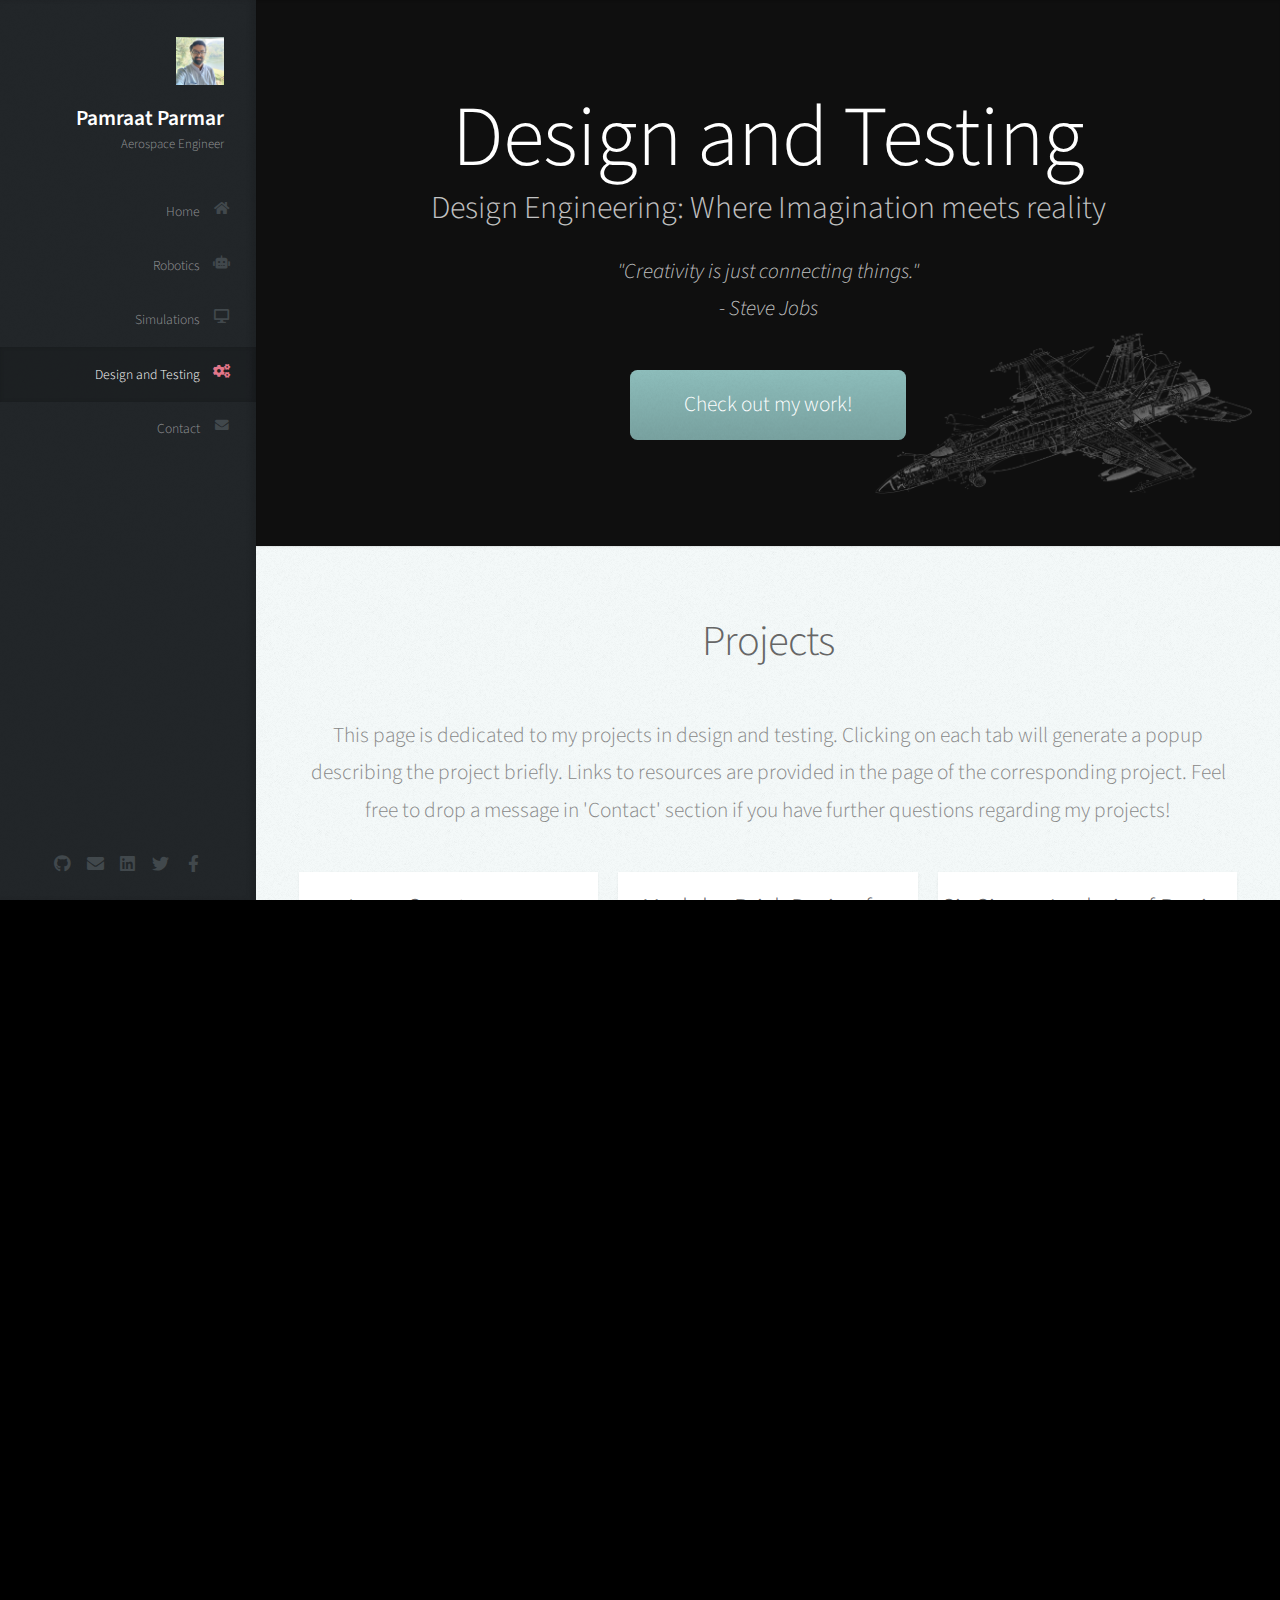
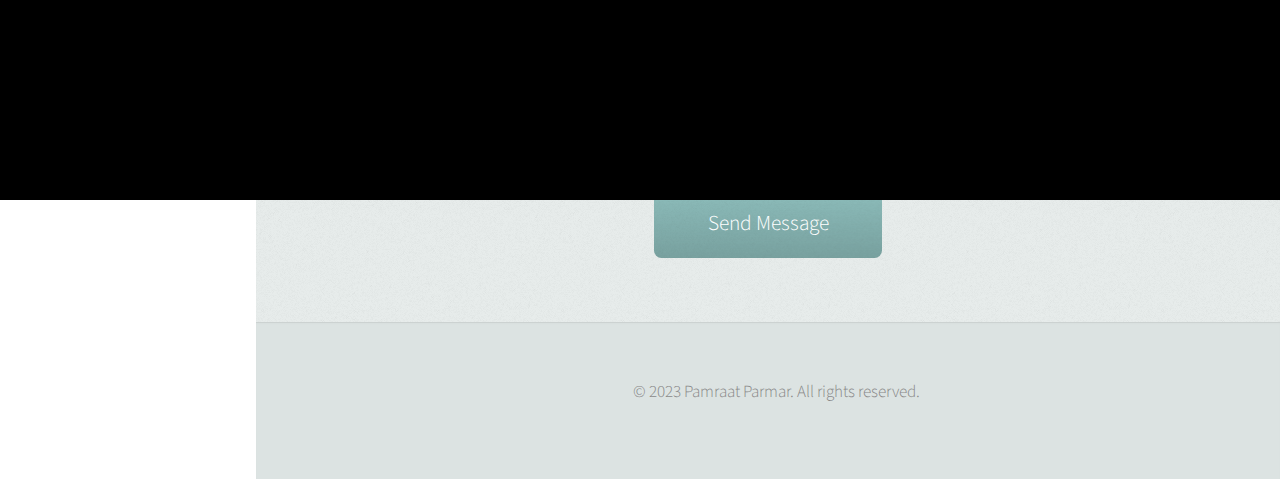
==== design.html @ 3e908c82 "Renaming and content filling in design." ====
<!DOCTYPE HTML>
<html>
	<head>
		<title>Design</title>
		<meta charset="utf-8" />
		<meta name="viewport" content="width=device-width, initial-scale=1, user-scalable=no" />
		<link rel="stylesheet" href="assets/css/main.css" />
		<link rel="stylesheet" href="assets/css/transitions.css" />
	</head>
	<body class="is-preload">
		<!-- Loader -->
			<div class="loader"></div>

			<div class="transition transition-3 is-active"></div>

		<!-- Header -->
			<div id="header">

				<div class="top">

					<!-- Logo -->
						<div id="logo">
							<span class="image avatar48"><img src="images/avatar.jpg" alt="" /></span>
							<h1 id="title">Pamraat Parmar</h1>
							<p>Aerospace Engineer</p>
						</div>

					<!-- Nav -->
						<nav id="nav">
							<ul>
								<li><a href="index.html" id="top-link"><span class="icon solid fa-home">Home</span></a></li>
								<li><a href="robotics.html" id="rob-link"><span class="icon solid fa-robot">Robotics</span></a></li>
								<li><a href="simulations.html" id="sim-link"><span class="icon solid fa-desktop">Simulations</span></a></li>
								<li><a href="#project" id="exp-link"><span class="icon solid fa-cogs">Design and Testing</span></a></li>
								<li><a href="#contact" id="contact-link"><span class="icon solid fa-envelope">Contact</span></a></li>
							</ul>
						</nav>

				</div>

				<div class="bottom">

					<!-- Social Icons -->
						<ul class="icons">
							<li><a href="https://github.com/pamraat" class="icon brands fa-github"><span class="label">Github</span></a></li>
							<li><a href="mailto:pamraat@gmail.com" class="icon solid fa-envelope"><span class="label">Email</span></a></li>
							<li><a href="https://www.linkedin.com/in/pamraat/" class="icon brands fa-linkedin"><span class="label">LinkedIn</span></a></li>
							<li><a href="https://twitter.com/pamraat" class="icon brands fa-twitter"><span class="label">Twitter</span></a></li>
							<li><a href="https://www.facebook.com/pamraat.parmar" class="icon brands fa-facebook-f"><span class="label">Facebook</span></a></li>
						</ul>

				</div>

			</div>

		<!-- Main -->
			<div id="main">

				<!-- Intro -->
				<section id="top" class="one dark cover">
					<div class="container">

						<header>
							<h2 class="alt"> <strong>Design and Testing</strong></h2>
							<h3 class="alt">Design Engineering: Where Imagination meets reality</h3>
							<p><em>"Creativity is just connecting things."<br /> - Steve Jobs</em> 						
							</p>
							<p></p>
						</header>

						<footer>
							<a href="#project" class="button scrolly">Check out my work!</a>
						</footer>

					</div>
				</section>

				<!-- Projects -->
					<section id="project" class="two">
						<div class="container">

							<header>
								<h2>Projects</h2>
							</header>

							<p>
								This page is dedicated to my projects in design and testing.
								Clicking on each tab will generate a popup describing the
								project briefly. Links to resources are provided in the page
								of the corresponding project. Feel free
								to drop a message in 'Contact' section if you have further
								questions regarding my projects!
							</p>

							<div class="row">
								<div class="col-4 col-12-mobile">
									<article class="item">
										<div class="image fit trigger">
											<img src="images/design/laserMain.jpg" alt="" />
											<header>
												<h3>Laser Spectroscopy</h3>
											</header>
										</div>
										<div class="modal">
											<div class="modal-content">
												<span class="close-button">×</span>
												<h3>Laser Spectroscopy</h3>
												<div class="modal-body">
													<p>
														One of the fundamental parameters required for the characterization of any combustion
														system is temperature (the others are the total pressure and partial pressure of the
														gas components) and is paramount for diagnosing combustion efficiency. The present study
														involves the development of a high-speed temperature sensor using tunable diode lasers.
														The goal is to design and develop a Tunable Diode Laser Absorption Spectroscopy (TDLAS)
														temperature sensor to monitor path averaged gas temperature with high temporal
														resolution for combustion application.
													</p>
													<div class="image fit">
														<img src="images/design/twolineschematic.png" alt="" />
													</div>
													<p>
														The method is based on the Beer-Lambert law for absorption spectroscopy. H<sub>2</sub>O vapour
														is selected as the target absorbing species as it is naturally present in the combustion
														exhaust as a major combustion product and has a rich absorption spectrum throughout
														the infrared. Here, a scanned wavelength 2-line thermometry method is employed where
														the ratio of integrated absorbance for two transitions with different temperature
														dependence is a function of the gas temperature. The sensor is first validated in a
														premixed methane/air flame stabilized in a standard McKenna burner for known operating
														conditions. Exhaust gas temperature measurements from a swirl stabilized non-premixed
														methane/air flame for varying global equivalence ratios are then conducted to demonstrate
														the robustness and stability of the sensor.
													</p>
													<div class="image fit">
														<img src="images/design/beerla.jpg" alt="" />
													</div>
													<p>
														A molecule can absorb a particular wavelength of photon and get excited to next quantum level.
														As a result, the intensity of laser exiting the flame isn't the same as when entering, as shown in the figure above.
														Laser Absorptive Spectroscopy (LAS) basically exploits the fact that the characteristics of
														absorption done by a molecule for a given wavelength of light has dependence on the temperature
														of the absorbing molecule. If sweep over a wavelength is created using tunable diode laser,
														a dip in intensity is observed at a particular frequency, which is called absorption peak.
														The location, shape and size of the absorption peak are used to determine temperature using
														Beer-Lambert's law.
													</p>
													<p>
														Two DFB tunable diode lasers of differnet wavelengths were used with ±1 nmtunability. They
														could be tuned by varying current or temperature. In the current study, temperature is kept
														constant and laser is being tuned using current, considering the less response time involved
														current control. The lasers had to be calibrated for laser current and laser temperature.
														Following figure shows callibration chart for 1343 nm laser.
													</p>
													<div class="image fit">
														<img src="images/design/1343lambda.jpg" alt="" />
													</div>
													<p>
														Following shows the photo of experimental setup. The combination of pinhole and beam splitter
														was used to reduce the laser optical power to working range of the detector. Pinhole also
														reduces the beam diameter, so that the entire beam falls within the detector region. For high
														temperature measurements, Mckenna flat flame burner is operated at calibrated conditions.
														The beam of laser passes over Mckenna burner at 15 mm distance.
													</p>
													<div class="image fit">
														<img src="images/design/expMain.jpg" alt="" />
													</div>
													<p>
														The results of experiments are listed below. Coherent Anti-stokes Raman Spectroscopy (CARS)
														is another non-intrusive temperature measurement technique used for point measurement
														of temperature and it is known to be very accurate, however, the setup is extremely
														bulky and the data sampling is relatively slow. For the sake of the validation of TDLAS
														technique, the comparison is made with theoretical predictions and CARS measurement.
													</p>
													<div class="image fit">
														<img src="images/design/laserResults.png" alt="" />
													</div>
												</div>
											</div>
										</div>
									</article>
									<article class="item">
										<div class="image fit trigger">
											<img src="images/design/aeroelasVI.jpg" alt="" />
											<header>
												<h3>Aeroelasticity of an Aircraft Wing</h3>
											</header>
										</div>
										<div class="modal">
											<div class="modal-content">
												<span class="close-button">×</span>
												<h3>Aeroelasticity of an Aircraft Wing</h3>
												<div class="modal-body">
													<p>
														The study is about analyzing the aerodynamic effects of oscillations of a wing. A computer
														code is developed for simulating inviscid unsteady flow over thin wing.
														The numerical solutions are compared with already available Theodersen theory for sinusoidally
														oscillating wing. Experimental setup is designed and built, though no final experimental data
														is extracted. A Labview code was developed for controlling the stepper motor used to impart
														oscillations to the wing.
													</p>
													<p>
														<strong>Github Link: </strong> <a href="https://github.com/pamraat/port-aeroelasticity">https://github.com/pamraat/port-aeroelasticity </a>
														<br>
														<a href="https://github.com/pamraat/port-VLM">https://github.com/pamraat/port-VLM </a>
														<br>
														<strong>Notes:</strong> To operate this code, you'll need a valid LabVIEW license, MATLAB license and a compatible NI instrument.
													</p>
													<div class="image fit">
														<img src="images/design/aeroelasVI.jpg" alt="" />
													</div>
													<p>
														The oscillations are characterized by sinusoidally varying frequecies
														of a sinusoidal motion. A stepper motor detects only the falling peak 
														of digital signal to change its state. Our motive was to achieve oscillations
														of sinusoidal character. Hence the pulses were given such that time gap
														between two pulses varied sinusoidally. To achieve this, we change the direction
														after half time period. This can be done by sending an extra signal to direction 
														pin which is high initially and then drops to low at half time. The digital
														signal generation of the aforementioned signal is shown in the figure above.
														Due to security reasons, the video of experiment are not shared here.
													</p>
												</div>
											</div>
										</div>
									</article>
								</div>
								<div class="col-4 col-12-mobile">
									<article class="item">
										<div class="image fit trigger">
											<img src="images/design/constuction.png" alt="" />
											<header>
												<h3>Modular Brick Design for Artistic Buildings</h3>
											</header>
										</div>
										<div class="modal">
											<div class="modal-content">
												<span class="close-button">×</span>
												<h3>Modular Brick Design for Artistic Buildings</h3>
												<div class="modal-body">
													<p>
														This is aproject of desigining structural element which is modular, i.e., only single part is
														required to build a structure of any shape and size. The project was done under the perview
														of Cornell University Sustainable Design (CUSD) team.
													</p>
													<div class="image fit">
														<img src="images/design/constuction.png" alt="" />
													</div>
													<p>
														The Sustainable Mobility Shelter Team operates with the mission of reimagining the transit network
														of Tompkins County through the use of empathy fieldwork, systems design tools, and user-centric design.
														Previously the interdisciplinary team of designers, engineers, coders, planners, and systems students
														have developed, iterated, and pitched a tech-focused bus shelter to provide a safe, welcoming, and
														informative experience specifically for TCAT riders. The shelter design concept itself has progressed
														far enough to exist as a functional prototype in the team's Carpenter Hall lab space, with one suitable
														first deployment site being the A-lot parking on the Cornell campus. Currently our main stakeholder is
														Light Green Machines LLC (LGM), a local startup that is developing a small hybrid bus with a composite
														chassis. While the goal of the shelter design team is to design an innovative bus shelter that would
														match the LGM bus system, the masterplan team focused this semester on exploring two use cases
														(the airport/shuttle and the Gadabout/on-demand) that could be future applications of the entire LGM
														system (including the hybrid bus and the bus shelter). The design of structure is shown in the
														figure above.
													</p>
													<div class="image fit">
														<img src="images/design/connectionSW.png" alt="" />
													</div>
													<p>
														The figure above shows a single module formed using three elements. The elements are shown in the following
														figure. These elements are having ball-socket joints with each other, and are extendable, making it possible
														to make triangle with wide variety of combinations of angles.
													</p>
													<div class="image fit">
														<img src="images/design/linkSW.png" alt="" />
													</div>
													<p>
														The above shown design was complex and may require certain skills to assemble. To make it more assemble-friendly
														it was redesigned to the following shape. This design was 3D printed and used to create the bus shelter prototype.
													</p>
													<div class="image fit">
														<img src="images/design/connectionNew.png" alt="" />
													</div>
												</div>
											</div>
										</div>
									</article>
								</div>
								<div class="col-4 col-12-mobile">
									<article class="item">
										<div class="image fit trigger">
											<img src="images/design/sixsigma.png" alt="" />
											<header>
												<h3>Six Sigma Analysis of Boeing 737</h3>
											</header>
										</div>
										<div class="modal">
											<div class="modal-content">
												<span class="close-button">×</span>
												<h3>Six Sigma Analysis of Boeing 737</h3>
												<div class="modal-body">
													<p>
														The 737-800 is one of the most dependable aircraft ever created and while it's reliability and safety
														record is remarkable, Delta Airlines' fleet of seventy seven 737-800s is aging. Identifying the
														potential shortcomings of the different subsystems using an FMEA, breaking down the failure points of
														high risk subsystems using fault tree analysis and performing survivability vs cost analysis on the
														fuselage with allow for a thorough report of what Delta should expect moving forward and actions that
														can be taken to maximize value and longevity with the current fleet while also ensuring the aircrafts
														are safe for use.
														<br>
														Delta Airlines is the 2nd largest airline in the world by customers served with a net revenue of 4.8
														billion dollars.  Airlines also run on a tight budget, as a new 737-MAX would cost around a hundred million
														dollars, which would be about 2% of total profit last year.  Hence, maximizing the current fleet is
														critical to Delta, however, it has a diverse fleet of old and new with some of their older 737-800s
														being purchased in 1998 and none more recent than 2010. Aircrafts such as these don't have a specific
														lifespan, but depend more on multiple components within the aircraft that wear over time. As an aircraft
														ages, especially past certain service milestones, the annual maintenance cost increases. Ultimately, a
														737-800 cannot surpass 75k flight cycles without entering a prohibitively expensive maintenance plan.
														At every 2 and 10 year intervals, Federal Regulations stipulate “C” and “D” checks, which respectively
														cost airlines approximately $2m and $6m per plane. 
														<br>
														Our analysis shows Delta's fleet should be retired before the plane's expected age at the 75k flight
														cycle mark. We recommend retirement when it's anticipated market value, which is a function of fuselage
														reliability and engine Limited Life Part status, depreciates below the cost of maintenance. This can
													</p>
													<div class="image fit">
														<img src="images/design/sixsigma.png" alt="" />
													</div>
													<p>
														A detailed FMEA analysis of Boeing 737-800 was done. The summary of this FMEA is shown in the figure below.
													</p>
													<div class="image fit">
														<img src="images/design/fmea.png" alt="" />
													</div>
													<p>
														Detailed fault trees were created to estimate failure rate of fuselage. Non-electronic Part Reliability Data (NPRD-16)
														was used to assign the failure rates, assuming exponential failure model. Using the fault tree analysis the failure
														rate of each major component was deduced and based on that, maintenance schedule was determined. The maintenace cost
														was determined from the schedule and the aforementioned conclusions were derived. 
													</p>
													<div class="image fit">
														<img src="images/design/fuselage.png" alt="" />
													</div>
												</div>
											</div>
										</div>
									</article>
								</div>
							</div>

						</div>
					</section>

				<!-- Contact -->
					<section id="contact" class="four">
						<div class="container">

							<header>
								<h2>Contact</h2>
							</header>

							<p>Got a job you think I am a good fit for? Just send me a quick message and
								I'll be reaching out within 24 hours!
							</p>

							<form method="POST" action="https://formsubmit.co/04bc2fccb3482e73692f580b9e9645ba">
								<div class="row">
									<div class="col-6 col-12-mobile"><input type="text" name="name" placeholder="Name" /></div>
									<div class="col-6 col-12-mobile"><input type="text" name="email" placeholder="Email" /></div>
									<div class="col-12">
										<textarea name="message" placeholder="Message"></textarea>
									</div>
									<div class="col-12">
										<input type="submit" value="Send Message" />
									</div>
								</div>
							</form>
						</div>
					</section>

			</div>

		<!-- Footer -->
			<div id="footer">

				<!-- Copyright -->
					<ul class="copyright">
						<li>&copy; 2023 Pamraat Parmar. All rights reserved.</li>
					</ul>

			</div>

		<!-- Scripts -->
			<script src="assets/js/jquery.min.js"></script>
			<script src="assets/js/jquery.scrolly.min.js"></script>
			<script src="assets/js/jquery.scrollex.min.js"></script>
			<script src="assets/js/browser.min.js"></script>
			<script src="assets/js/breakpoints.min.js"></script>
			<script src="assets/js/util.js"></script>
			<script src="assets/js/main.js"></script>

	</body>
</html>
---- assets/css/main.css ----
@import url("fontawesome-all.min.css");
@import url("https://fonts.googleapis.com/css?family=Source+Sans+Pro:300,300italic,400,600");

/*
	Prologue by HTML5 UP
	html5up.net | @ajlkn
	Free for personal and commercial use under the CCA 3.0 license (html5up.net/license)
*/

html, body, div, span, applet, object,
iframe, h1, h2, h3, h4, h5, h6, p, blockquote,
pre, a, abbr, acronym, address, big, cite,
code, del, dfn, em, img, ins, kbd, q, s, samp,
small, strike, strong, sub, sup, tt, var, b,
u, i, center, dl, dt, dd, ol, ul, li, fieldset,
form, label, legend, table, caption, tbody,
tfoot, thead, tr, th, td, article, aside,
canvas, details, embed, figure, figcaption,
footer, header, hgroup, menu, nav, output, ruby,
section, summary, time, mark, audio, video{
	margin: 0;
	padding: 0;
	border: 0;
	font-size: 100%;
	font: inherit;
	vertical-align: baseline;}

article, aside, details, figcaption, figure,
footer, header, hgroup, menu, nav, section {
	display: block;}

body {
	line-height: 1;
}

ol, ul {
	list-style: none;
}

blockquote, q {
	quotes: none;
}

	blockquote:before, blockquote:after, q:before, q:after {
		content: '';
		content: none;
	}

table {
	border-collapse: collapse;
	border-spacing: 0;
}

body {
	-webkit-text-size-adjust: none;
}

mark {
	background-color: transparent;
	color: inherit;
}

input::-moz-focus-inner {
	border: 0;
	padding: 0;
}

input, select, textarea {
	-moz-appearance: none;
	-webkit-appearance: none;
	-ms-appearance: none;
	appearance: none;
}

/* Loader */
	.loader {
		background: #000 url(../../images/loading-5.gif) no-repeat center center;
		background-size: 30%;
		height: 100vh;
		width: 100%;
		position: fixed;
		z-index: 100000;
	}

/* Basic */

	html {
		box-sizing: border-box;
	}

	*, *:before, *:after {
		box-sizing: inherit;
	}

	body {
		background: #fff;
		font-family: 'Source Sans Pro', sans-serif;
		font-size: 19pt;
		font-weight: 300;
		line-height: 1.75em;
		color: #888;
	}

		body.is-preload *, body.is-preload *:before, body.is-preload *:after {
			-moz-animation: none !important;
			-webkit-animation: none !important;
			-ms-animation: none !important;
			animation: none !important;
			-moz-transition: none !important;
			-webkit-transition: none !important;
			-ms-transition: none !important;
			transition: none !important;
		}

	input, textarea, select {
		font-family: 'Source Sans Pro', sans-serif;
		font-size: 19pt;
		font-weight: 300;
		line-height: 1.75em;
		color: #888;
	}

	h1, h2, h3, h4, h5, h6 {
		font-weight: 300;
		color: #666;
		line-height: 1.5em;
	}

	h1 a, h2 a, h3 a, h4 a, h5 a, h6 a {
		color: inherit;
		text-decoration: none;
	}

		h1 a strong, h2 a strong, h3 a strong, h4 a strong, h5 a strong, h6 a strong {
			color: #333;
		}

	h2 {
		font-size: 2em;
		letter-spacing: -1px;
	}

		h2.alt {
			color: #888;
		}

			h2.alt strong {
				font-size: 2em;
				color: #666;
			}

	h3 {
		font-size: 1.5em;
	}

	header {
		margin: 0 0 2em 0;
	}

		header > p {
			margin: 1em 0 0 0;
		}

	footer {
		margin: 2em 0 0 0;
	}

	strong, b {
		font-weight: 300;
		color: #666;
	}

	em, i {
		font-style: italic;
	}

	a {
		text-decoration: none;
		color: inherit;
		border-bottom: dotted 1px rgba(128, 128, 128, 0.5);
		-moz-transition: color 0.35s ease-in-out, border-bottom-color 0.35s ease-in-out;
		-webkit-transition: color 0.35s ease-in-out, border-bottom-color 0.35s ease-in-out;
		-ms-transition: color 0.35s ease-in-out, border-bottom-color 0.35s ease-in-out;
		transition: color 0.35s ease-in-out, border-bottom-color 0.35s ease-in-out;
		outline: 0;
	}

		a:hover {
			color: #E27689;
			border-bottom-color: rgba(255, 255, 255, 0);
		}

	sub {
		position: relative;
		top: 0.5em;
		font-size: 0.8em;
	}

	sup {
		position: relative;
		top: -0.5em;
		font-size: 0.8em;
	}

	hr {
		border: 0;
		border-top: solid 1px #ddd;
	}

	blockquote {
		border-left: solid 0.5em #ddd;
		padding: 1em 0 1em 2em;
		font-style: italic;
	}

	p, ul, ol, dl, table {
		margin-bottom: 2em;
	}

	br.clear {
		clear: both;
	}

/* Container */

	.container {
		margin: 0 auto;
		max-width: 100%;
		width: 1400px;
	}

		@media screen and (min-width: 961px) and (max-width: 1880px) {

			.container {
				width: 1200px;
			}

		}

		@media screen and (min-width: 961px) and (max-width: 1620px) {

			.container {
				width: 960px;
			}

		}

		@media screen and (min-width: 961px) and (max-width: 1320px) {

			.container {
				width: 100%;
			}

		}

		@media screen and (max-width: 960px) {

			.container {
				width: 100%;
			}

		}

		@media screen and (max-width: 736px) {

			.container {
				width: 100%;
			}

		}

/* Row */

	.row {
		display: flex;
		flex-wrap: wrap;
		box-sizing: border-box;
		align-items: stretch;
	}

		.row > * {
			box-sizing: border-box;
		}

		.row.gtr-uniform > * > :last-child {
			margin-bottom: 0;
		}

		.row.aln-left {
			justify-content: flex-start;
		}

		.row.aln-center {
			justify-content: center;
		}

		.row.aln-right {
			justify-content: flex-end;
		}

		.row.aln-top {
			align-items: flex-start;
		}

		.row.aln-middle {
			align-items: center;
		}

		.row.aln-bottom {
			align-items: flex-end;
		}

		.row > .imp {
			order: -1;
		}

		.row > .col-1 {
			width: 8.33333%;
		}

		.row > .off-1 {
			margin-left: 8.33333%;
		}

		.row > .col-2 {
			width: 16.66667%;
		}

		.row > .off-2 {
			margin-left: 16.66667%;
		}

		.row > .col-3 {
			width: 25%;
		}

		.row > .off-3 {
			margin-left: 25%;
		}

		.row > .col-4 {
			width: 33.33333%;
		}

		.row > .off-4 {
			margin-left: 33.33333%;
		}

		.row > .col-5 {
			width: 41.66667%;
		}

		.row > .off-5 {
			margin-left: 41.66667%;
		}

		.row > .col-6 {
			width: 50%;
		}

		.row > .off-6 {
			margin-left: 50%;
		}

		.row > .col-7 {
			width: 58.33333%;
		}

		.row > .off-7 {
			margin-left: 58.33333%;
		}

		.row > .col-8 {
			width: 66.66667%;
		}

		.row > .off-8 {
			margin-left: 66.66667%;
		}

		.row > .col-9 {
			width: 75%;
		}

		.row > .off-9 {
			margin-left: 75%;
		}

		.row > .col-10 {
			width: 83.33333%;
		}

		.row > .off-10 {
			margin-left: 83.33333%;
		}

		.row > .col-11 {
			width: 91.66667%;
		}

		.row > .off-11 {
			margin-left: 91.66667%;
		}

		.row > .col-12 {
			width: 100%;
		}

		.row > .off-12 {
			margin-left: 100%;
		}

		.row.gtr-0 {
			margin-top: 0px;
			margin-left: 0px;
		}

			.row.gtr-0 > * {
				padding: 0px 0 0 0px;
			}

			.row.gtr-0.gtr-uniform {
				margin-top: 0px;
			}

				.row.gtr-0.gtr-uniform > * {
					padding-top: 0px;
				}

		.row.gtr-25 {
			margin-top: -10px;
			margin-left: -10px;
		}

			.row.gtr-25 > * {
				padding: 10px 0 0 10px;
			}

			.row.gtr-25.gtr-uniform {
				margin-top: -10px;
			}

				.row.gtr-25.gtr-uniform > * {
					padding-top: 10px;
				}

		.row.gtr-50 {
			margin-top: -20px;
			margin-left: -20px;
		}

			.row.gtr-50 > * {
				padding: 20px 0 0 20px;
			}

			.row.gtr-50.gtr-uniform {
				margin-top: -20px;
			}

				.row.gtr-50.gtr-uniform > * {
					padding-top: 20px;
				}

		.row {
			margin-top: -40px;
			margin-left: -40px;
		}

			.row > * {
				padding: 40px 0 0 40px;
			}

			.row.gtr-uniform {
				margin-top: -40px;
			}

				.row.gtr-uniform > * {
					padding-top: 40px;
				}

		.row.gtr-150 {
			margin-top: -60px;
			margin-left: -60px;
		}

			.row.gtr-150 > * {
				padding: 60px 0 0 60px;
			}

			.row.gtr-150.gtr-uniform {
				margin-top: -60px;
			}

				.row.gtr-150.gtr-uniform > * {
					padding-top: 60px;
				}

		.row.gtr-200 {
			margin-top: -80px;
			margin-left: -80px;
		}

			.row.gtr-200 > * {
				padding: 80px 0 0 80px;
			}

			.row.gtr-200.gtr-uniform {
				margin-top: -80px;
			}

				.row.gtr-200.gtr-uniform > * {
					padding-top: 80px;
				}

		@media screen and (min-width: 961px) and (max-width: 1880px) {

			.row {
				display: flex;
				flex-wrap: wrap;
				box-sizing: border-box;
				align-items: stretch;
			}

				.row > * {
					box-sizing: border-box;
				}

				.row.gtr-uniform > * > :last-child {
					margin-bottom: 0;
				}

				.row.aln-left {
					justify-content: flex-start;
				}

				.row.aln-center {
					justify-content: center;
				}

				.row.aln-right {
					justify-content: flex-end;
				}

				.row.aln-top {
					align-items: flex-start;
				}

				.row.aln-middle {
					align-items: center;
				}

				.row.aln-bottom {
					align-items: flex-end;
				}

				.row > .imp-wide {
					order: -1;
				}

				.row > .col-1-wide {
					width: 8.33333%;
				}

				.row > .off-1-wide {
					margin-left: 8.33333%;
				}

				.row > .col-2-wide {
					width: 16.66667%;
				}

				.row > .off-2-wide {
					margin-left: 16.66667%;
				}

				.row > .col-3-wide {
					width: 25%;
				}

				.row > .off-3-wide {
					margin-left: 25%;
				}

				.row > .col-4-wide {
					width: 33.33333%;
				}

				.row > .off-4-wide {
					margin-left: 33.33333%;
				}

				.row > .col-5-wide {
					width: 41.66667%;
				}

				.row > .off-5-wide {
					margin-left: 41.66667%;
				}

				.row > .col-6-wide {
					width: 50%;
				}

				.row > .off-6-wide {
					margin-left: 50%;
				}

				.row > .col-7-wide {
					width: 58.33333%;
				}

				.row > .off-7-wide {
					margin-left: 58.33333%;
				}

				.row > .col-8-wide {
					width: 66.66667%;
				}

				.row > .off-8-wide {
					margin-left: 66.66667%;
				}

				.row > .col-9-wide {
					width: 75%;
				}

				.row > .off-9-wide {
					margin-left: 75%;
				}

				.row > .col-10-wide {
					width: 83.33333%;
				}

				.row > .off-10-wide {
					margin-left: 83.33333%;
				}

				.row > .col-11-wide {
					width: 91.66667%;
				}

				.row > .off-11-wide {
					margin-left: 91.66667%;
				}

				.row > .col-12-wide {
					width: 100%;
				}

				.row > .off-12-wide {
					margin-left: 100%;
				}

				.row.gtr-0 {
					margin-top: 0px;
					margin-left: 0px;
				}

					.row.gtr-0 > * {
						padding: 0px 0 0 0px;
					}

					.row.gtr-0.gtr-uniform {
						margin-top: 0px;
					}

						.row.gtr-0.gtr-uniform > * {
							padding-top: 0px;
						}

				.row.gtr-25 {
					margin-top: -10px;
					margin-left: -10px;
				}

					.row.gtr-25 > * {
						padding: 10px 0 0 10px;
					}

					.row.gtr-25.gtr-uniform {
						margin-top: -10px;
					}

						.row.gtr-25.gtr-uniform > * {
							padding-top: 10px;
						}

				.row.gtr-50 {
					margin-top: -20px;
					margin-left: -20px;
				}

					.row.gtr-50 > * {
						padding: 20px 0 0 20px;
					}

					.row.gtr-50.gtr-uniform {
						margin-top: -20px;
					}

						.row.gtr-50.gtr-uniform > * {
							padding-top: 20px;
						}

				.row {
					margin-top: -40px;
					margin-left: -40px;
				}

					.row > * {
						padding: 40px 0 0 40px;
					}

					.row.gtr-uniform {
						margin-top: -40px;
					}

						.row.gtr-uniform > * {
							padding-top: 40px;
						}

				.row.gtr-150 {
					margin-top: -60px;
					margin-left: -60px;
				}

					.row.gtr-150 > * {
						padding: 60px 0 0 60px;
					}

					.row.gtr-150.gtr-uniform {
						margin-top: -60px;
					}

						.row.gtr-150.gtr-uniform > * {
							padding-top: 60px;
						}

				.row.gtr-200 {
					margin-top: -80px;
					margin-left: -80px;
				}

					.row.gtr-200 > * {
						padding: 80px 0 0 80px;
					}

					.row.gtr-200.gtr-uniform {
						margin-top: -80px;
					}

						.row.gtr-200.gtr-uniform > * {
							padding-top: 80px;
						}

		}

		@media screen and (min-width: 961px) and (max-width: 1620px) {

			.row {
				display: flex;
				flex-wrap: wrap;
				box-sizing: border-box;
				align-items: stretch;
			}

				.row > * {
					box-sizing: border-box;
				}

				.row.gtr-uniform > * > :last-child {
					margin-bottom: 0;
				}

				.row.aln-left {
					justify-content: flex-start;
				}

				.row.aln-center {
					justify-content: center;
				}

				.row.aln-right {
					justify-content: flex-end;
				}

				.row.aln-top {
					align-items: flex-start;
				}

				.row.aln-middle {
					align-items: center;
				}

				.row.aln-bottom {
					align-items: flex-end;
				}

				.row > .imp-normal {
					order: -1;
				}

				.row > .col-1-normal {
					width: 8.33333%;
				}

				.row > .off-1-normal {
					margin-left: 8.33333%;
				}

				.row > .col-2-normal {
					width: 16.66667%;
				}

				.row > .off-2-normal {
					margin-left: 16.66667%;
				}

				.row > .col-3-normal {
					width: 25%;
				}

				.row > .off-3-normal {
					margin-left: 25%;
				}

				.row > .col-4-normal {
					width: 33.33333%;
				}

				.row > .off-4-normal {
					margin-left: 33.33333%;
				}

				.row > .col-5-normal {
					width: 41.66667%;
				}

				.row > .off-5-normal {
					margin-left: 41.66667%;
				}

				.row > .col-6-normal {
					width: 50%;
				}

				.row > .off-6-normal {
					margin-left: 50%;
				}

				.row > .col-7-normal {
					width: 58.33333%;
				}

				.row > .off-7-normal {
					margin-left: 58.33333%;
				}

				.row > .col-8-normal {
					width: 66.66667%;
				}

				.row > .off-8-normal {
					margin-left: 66.66667%;
				}

				.row > .col-9-normal {
					width: 75%;
				}

				.row > .off-9-normal {
					margin-left: 75%;
				}

				.row > .col-10-normal {
					width: 83.33333%;
				}

				.row > .off-10-normal {
					margin-left: 83.33333%;
				}

				.row > .col-11-normal {
					width: 91.66667%;
				}

				.row > .off-11-normal {
					margin-left: 91.66667%;
				}

				.row > .col-12-normal {
					width: 100%;
				}

				.row > .off-12-normal {
					margin-left: 100%;
				}

				.row.gtr-0 {
					margin-top: 0px;
					margin-left: 0px;
				}

					.row.gtr-0 > * {
						padding: 0px 0 0 0px;
					}

					.row.gtr-0.gtr-uniform {
						margin-top: 0px;
					}

						.row.gtr-0.gtr-uniform > * {
							padding-top: 0px;
						}

				.row.gtr-25 {
					margin-top: -10px;
					margin-left: -10px;
				}

					.row.gtr-25 > * {
						padding: 10px 0 0 10px;
					}

					.row.gtr-25.gtr-uniform {
						margin-top: -10px;
					}

						.row.gtr-25.gtr-uniform > * {
							padding-top: 10px;
						}

				.row.gtr-50 {
					margin-top: -20px;
					margin-left: -20px;
				}

					.row.gtr-50 > * {
						padding: 20px 0 0 20px;
					}

					.row.gtr-50.gtr-uniform {
						margin-top: -20px;
					}

						.row.gtr-50.gtr-uniform > * {
							padding-top: 20px;
						}

				.row {
					margin-top: -40px;
					margin-left: -40px;
				}

					.row > * {
						padding: 40px 0 0 40px;
					}

					.row.gtr-uniform {
						margin-top: -40px;
					}

						.row.gtr-uniform > * {
							padding-top: 40px;
						}

				.row.gtr-150 {
					margin-top: -60px;
					margin-left: -60px;
				}

					.row.gtr-150 > * {
						padding: 60px 0 0 60px;
					}

					.row.gtr-150.gtr-uniform {
						margin-top: -60px;
					}

						.row.gtr-150.gtr-uniform > * {
							padding-top: 60px;
						}

				.row.gtr-200 {
					margin-top: -80px;
					margin-left: -80px;
				}

					.row.gtr-200 > * {
						padding: 80px 0 0 80px;
					}

					.row.gtr-200.gtr-uniform {
						margin-top: -80px;
					}

						.row.gtr-200.gtr-uniform > * {
							padding-top: 80px;
						}

		}

		@media screen and (min-width: 961px) and (max-width: 1320px) {

			.row {
				display: flex;
				flex-wrap: wrap;
				box-sizing: border-box;
				align-items: stretch;
			}

				.row > * {
					box-sizing: border-box;
				}

				.row.gtr-uniform > * > :last-child {
					margin-bottom: 0;
				}

				.row.aln-left {
					justify-content: flex-start;
				}

				.row.aln-center {
					justify-content: center;
				}

				.row.aln-right {
					justify-content: flex-end;
				}

				.row.aln-top {
					align-items: flex-start;
				}

				.row.aln-middle {
					align-items: center;
				}

				.row.aln-bottom {
					align-items: flex-end;
				}

				.row > .imp-narrow {
					order: -1;
				}

				.row > .col-1-narrow {
					width: 8.33333%;
				}

				.row > .off-1-narrow {
					margin-left: 8.33333%;
				}

				.row > .col-2-narrow {
					width: 16.66667%;
				}

				.row > .off-2-narrow {
					margin-left: 16.66667%;
				}

				.row > .col-3-narrow {
					width: 25%;
				}

				.row > .off-3-narrow {
					margin-left: 25%;
				}

				.row > .col-4-narrow {
					width: 33.33333%;
				}

				.row > .off-4-narrow {
					margin-left: 33.33333%;
				}

				.row > .col-5-narrow {
					width: 41.66667%;
				}

				.row > .off-5-narrow {
					margin-left: 41.66667%;
				}

				.row > .col-6-narrow {
					width: 50%;
				}

				.row > .off-6-narrow {
					margin-left: 50%;
				}

				.row > .col-7-narrow {
					width: 58.33333%;
				}

				.row > .off-7-narrow {
					margin-left: 58.33333%;
				}

				.row > .col-8-narrow {
					width: 66.66667%;
				}

				.row > .off-8-narrow {
					margin-left: 66.66667%;
				}

				.row > .col-9-narrow {
					width: 75%;
				}

				.row > .off-9-narrow {
					margin-left: 75%;
				}

				.row > .col-10-narrow {
					width: 83.33333%;
				}

				.row > .off-10-narrow {
					margin-left: 83.33333%;
				}

				.row > .col-11-narrow {
					width: 91.66667%;
				}

				.row > .off-11-narrow {
					margin-left: 91.66667%;
				}

				.row > .col-12-narrow {
					width: 100%;
				}

				.row > .off-12-narrow {
					margin-left: 100%;
				}

				.row.gtr-0 {
					margin-top: 0px;
					margin-left: 0px;
				}

					.row.gtr-0 > * {
						padding: 0px 0 0 0px;
					}

					.row.gtr-0.gtr-uniform {
						margin-top: 0px;
					}

						.row.gtr-0.gtr-uniform > * {
							padding-top: 0px;
						}

				.row.gtr-25 {
					margin-top: -5px;
					margin-left: -5px;
				}

					.row.gtr-25 > * {
						padding: 5px 0 0 5px;
					}

					.row.gtr-25.gtr-uniform {
						margin-top: -5px;
					}

						.row.gtr-25.gtr-uniform > * {
							padding-top: 5px;
						}

				.row.gtr-50 {
					margin-top: -10px;
					margin-left: -10px;
				}

					.row.gtr-50 > * {
						padding: 10px 0 0 10px;
					}

					.row.gtr-50.gtr-uniform {
						margin-top: -10px;
					}

						.row.gtr-50.gtr-uniform > * {
							padding-top: 10px;
						}

				.row {
					margin-top: -20px;
					margin-left: -20px;
				}

					.row > * {
						padding: 20px 0 0 20px;
					}

					.row.gtr-uniform {
						margin-top: -20px;
					}

						.row.gtr-uniform > * {
							padding-top: 20px;
						}

				.row.gtr-150 {
					margin-top: -30px;
					margin-left: -30px;
				}

					.row.gtr-150 > * {
						padding: 30px 0 0 30px;
					}

					.row.gtr-150.gtr-uniform {
						margin-top: -30px;
					}

						.row.gtr-150.gtr-uniform > * {
							padding-top: 30px;
						}

				.row.gtr-200 {
					margin-top: -40px;
					margin-left: -40px;
				}

					.row.gtr-200 > * {
						padding: 40px 0 0 40px;
					}

					.row.gtr-200.gtr-uniform {
						margin-top: -40px;
					}

						.row.gtr-200.gtr-uniform > * {
							padding-top: 40px;
						}

		}

		@media screen and (max-width: 960px) {

			.row {
				display: flex;
				flex-wrap: wrap;
				box-sizing: border-box;
				align-items: stretch;
			}

				.row > * {
					box-sizing: border-box;
				}

				.row.gtr-uniform > * > :last-child {
					margin-bottom: 0;
				}

				.row.aln-left {
					justify-content: flex-start;
				}

				.row.aln-center {
					justify-content: center;
				}

				.row.aln-right {
					justify-content: flex-end;
				}

				.row.aln-top {
					align-items: flex-start;
				}

				.row.aln-middle {
					align-items: center;
				}

				.row.aln-bottom {
					align-items: flex-end;
				}

				.row > .imp-narrower {
					order: -1;
				}

				.row > .col-1-narrower {
					width: 8.33333%;
				}

				.row > .off-1-narrower {
					margin-left: 8.33333%;
				}

				.row > .col-2-narrower {
					width: 16.66667%;
				}

				.row > .off-2-narrower {
					margin-left: 16.66667%;
				}

				.row > .col-3-narrower {
					width: 25%;
				}

				.row > .off-3-narrower {
					margin-left: 25%;
				}

				.row > .col-4-narrower {
					width: 33.33333%;
				}

				.row > .off-4-narrower {
					margin-left: 33.33333%;
				}

				.row > .col-5-narrower {
					width: 41.66667%;
				}

				.row > .off-5-narrower {
					margin-left: 41.66667%;
				}

				.row > .col-6-narrower {
					width: 50%;
				}

				.row > .off-6-narrower {
					margin-left: 50%;
				}

				.row > .col-7-narrower {
					width: 58.33333%;
				}

				.row > .off-7-narrower {
					margin-left: 58.33333%;
				}

				.row > .col-8-narrower {
					width: 66.66667%;
				}

				.row > .off-8-narrower {
					margin-left: 66.66667%;
				}

				.row > .col-9-narrower {
					width: 75%;
				}

				.row > .off-9-narrower {
					margin-left: 75%;
				}

				.row > .col-10-narrower {
					width: 83.33333%;
				}

				.row > .off-10-narrower {
					margin-left: 83.33333%;
				}

				.row > .col-11-narrower {
					width: 91.66667%;
				}

				.row > .off-11-narrower {
					margin-left: 91.66667%;
				}

				.row > .col-12-narrower {
					width: 100%;
				}

				.row > .off-12-narrower {
					margin-left: 100%;
				}

				.row.gtr-0 {
					margin-top: 0px;
					margin-left: 0px;
				}

					.row.gtr-0 > * {
						padding: 0px 0 0 0px;
					}

					.row.gtr-0.gtr-uniform {
						margin-top: 0px;
					}

						.row.gtr-0.gtr-uniform > * {
							padding-top: 0px;
						}

				.row.gtr-25 {
					margin-top: -5px;
					margin-left: -5px;
				}

					.row.gtr-25 > * {
						padding: 5px 0 0 5px;
					}

					.row.gtr-25.gtr-uniform {
						margin-top: -5px;
					}

						.row.gtr-25.gtr-uniform > * {
							padding-top: 5px;
						}

				.row.gtr-50 {
					margin-top: -10px;
					margin-left: -10px;
				}

					.row.gtr-50 > * {
						padding: 10px 0 0 10px;
					}

					.row.gtr-50.gtr-uniform {
						margin-top: -10px;
					}

						.row.gtr-50.gtr-uniform > * {
							padding-top: 10px;
						}

				.row {
					margin-top: -20px;
					margin-left: -20px;
				}

					.row > * {
						padding: 20px 0 0 20px;
					}

					.row.gtr-uniform {
						margin-top: -20px;
					}

						.row.gtr-uniform > * {
							padding-top: 20px;
						}

				.row.gtr-150 {
					margin-top: -30px;
					margin-left: -30px;
				}

					.row.gtr-150 > * {
						padding: 30px 0 0 30px;
					}

					.row.gtr-150.gtr-uniform {
						margin-top: -30px;
					}

						.row.gtr-150.gtr-uniform > * {
							padding-top: 30px;
						}

				.row.gtr-200 {
					margin-top: -40px;
					margin-left: -40px;
				}

					.row.gtr-200 > * {
						padding: 40px 0 0 40px;
					}

					.row.gtr-200.gtr-uniform {
						margin-top: -40px;
					}

						.row.gtr-200.gtr-uniform > * {
							padding-top: 40px;
						}

		}

		@media screen and (max-width: 736px) {

			.row {
				display: flex;
				flex-wrap: wrap;
				box-sizing: border-box;
				align-items: stretch;
			}

				.row > * {
					box-sizing: border-box;
				}

				.row.gtr-uniform > * > :last-child {
					margin-bottom: 0;
				}

				.row.aln-left {
					justify-content: flex-start;
				}

				.row.aln-center {
					justify-content: center;
				}

				.row.aln-right {
					justify-content: flex-end;
				}

				.row.aln-top {
					align-items: flex-start;
				}

				.row.aln-middle {
					align-items: center;
				}

				.row.aln-bottom {
					align-items: flex-end;
				}

				.row > .imp-mobile {
					order: -1;
				}

				.row > .col-1-mobile {
					width: 8.33333%;
				}

				.row > .off-1-mobile {
					margin-left: 8.33333%;
				}

				.row > .col-2-mobile {
					width: 16.66667%;
				}

				.row > .off-2-mobile {
					margin-left: 16.66667%;
				}

				.row > .col-3-mobile {
					width: 25%;
				}

				.row > .off-3-mobile {
					margin-left: 25%;
				}

				.row > .col-4-mobile {
					width: 33.33333%;
				}

				.row > .off-4-mobile {
					margin-left: 33.33333%;
				}

				.row > .col-5-mobile {
					width: 41.66667%;
				}

				.row > .off-5-mobile {
					margin-left: 41.66667%;
				}

				.row > .col-6-mobile {
					width: 50%;
				}

				.row > .off-6-mobile {
					margin-left: 50%;
				}

				.row > .col-7-mobile {
					width: 58.33333%;
				}

				.row > .off-7-mobile {
					margin-left: 58.33333%;
				}

				.row > .col-8-mobile {
					width: 66.66667%;
				}

				.row > .off-8-mobile {
					margin-left: 66.66667%;
				}

				.row > .col-9-mobile {
					width: 75%;
				}

				.row > .off-9-mobile {
					margin-left: 75%;
				}

				.row > .col-10-mobile {
					width: 83.33333%;
				}

				.row > .off-10-mobile {
					margin-left: 83.33333%;
				}

				.row > .col-11-mobile {
					width: 91.66667%;
				}

				.row > .off-11-mobile {
					margin-left: 91.66667%;
				}

				.row > .col-12-mobile {
					width: 100%;
				}

				.row > .off-12-mobile {
					margin-left: 100%;
				}

				.row.gtr-0 {
					margin-top: 0px;
					margin-left: 0px;
				}

					.row.gtr-0 > * {
						padding: 0px 0 0 0px;
					}

					.row.gtr-0.gtr-uniform {
						margin-top: 0px;
					}

						.row.gtr-0.gtr-uniform > * {
							padding-top: 0px;
						}

				.row.gtr-25 {
					margin-top: -5px;
					margin-left: -5px;
				}

					.row.gtr-25 > * {
						padding: 5px 0 0 5px;
					}

					.row.gtr-25.gtr-uniform {
						margin-top: -5px;
					}

						.row.gtr-25.gtr-uniform > * {
							padding-top: 5px;
						}

				.row.gtr-50 {
					margin-top: -10px;
					margin-left: -10px;
				}

					.row.gtr-50 > * {
						padding: 10px 0 0 10px;
					}

					.row.gtr-50.gtr-uniform {
						margin-top: -10px;
					}

						.row.gtr-50.gtr-uniform > * {
							padding-top: 10px;
						}

				.row {
					margin-top: -20px;
					margin-left: -20px;
				}

					.row > * {
						padding: 20px 0 0 20px;
					}

					.row.gtr-uniform {
						margin-top: -20px;
					}

						.row.gtr-uniform > * {
							padding-top: 20px;
						}

				.row.gtr-150 {
					margin-top: -30px;
					margin-left: -30px;
				}

					.row.gtr-150 > * {
						padding: 30px 0 0 30px;
					}

					.row.gtr-150.gtr-uniform {
						margin-top: -30px;
					}

						.row.gtr-150.gtr-uniform > * {
							padding-top: 30px;
						}

				.row.gtr-200 {
					margin-top: -40px;
					margin-left: -40px;
				}

					.row.gtr-200 > * {
						padding: 40px 0 0 40px;
					}

					.row.gtr-200.gtr-uniform {
						margin-top: -40px;
					}

						.row.gtr-200.gtr-uniform > * {
							padding-top: 40px;
						}

		}

/* Sections/Article */

	section, article {
		margin-bottom: 3em;
	}

		section > :last-child,
		section > .container, section:last-child, article > :last-child,
		article > .container, article:last-child {
			margin-bottom: 0;
		}

		.row > section, .row > article {
			margin-bottom: 0;
		}

/* Image */

	.image {
		display: inline-block;
		border: 0;
	}

		.image img {
			display: block;
			width: 100%;
		}

		.image.avatar48 {
			width: 48px;
			height: 48px;
			background: #f00;
		}

			.image.avatar48 img {
				width: 48px;
				height: 48px;
			}

		.image.fit {
			display: block;
			width: 100%;
		}

		.image.featured {
			display: block;
			width: 100%;
			margin: 0 0 2em 0;
		}

		.image.left {
			float: left;
			margin: 0 2em 2em 0;
		}

		.image.centered {
			display: block;
			margin: 0 0 2em 0;
		}

			.image.centered img {
				margin: 0 auto;
				width: auto;
			}
/* Video */

	.vid {
		display: inline-block;
		border: 0;
	}
		.vid video {
			display: block;
			width: 100%;
		}
		.vid.fit {
			display: block;
			width: 100%;
		}

/* List */

	ul {
		list-style: disc;
		padding-left: 1em;
	}

		ul li {
			padding-left: 0.5em;
		}

	ol {
		list-style: decimal;
		padding-left: 1.25em;
		text-align: left;

	}

		ol li {
			padding-left: 0.25em;
			text-align: left;
		}

/* Icons */

	ul.icons {
		cursor: default;
		list-style: none;
		padding-left: 0;
	}

		ul.icons li {
			display: inline-block;
			padding-left: 0;
		}

		ul.icons a {
			display: inline-block;
			width: 2em;
			height: 2em;
			line-height: 2em;
			text-align: center;
			border: 0;
		}

/* Form */

	form label {
		display: block;
		text-align: left;
		margin-bottom: 0.5em;
	}

	form input[type="text"],
	form input[type="email"],
	form input[type="password"],
	form select,
	form textarea {
		position: relative;
		-webkit-appearance: none;
		display: block;
		border: 0;
		outline: 0;
		background: #fff;
		background: rgba(255, 255, 255, 0.75);
		width: 100%;
		border-radius: 0.35em;
		padding: 0.75em 1em 0.75em 1em;
		box-shadow: inset 0 0.1em 0.1em 0 rgba(0, 0, 0, 0.05);
		border: solid 1px rgba(0, 0, 0, 0.15);
		-moz-transition: all 0.35s ease-in-out;
		-webkit-transition: all 0.35s ease-in-out;
		-ms-transition: all 0.35s ease-in-out;
		transition: all 0.35s ease-in-out;
	}

		form input[type="text"]:focus,
		form input[type="email"]:focus,
		form input[type="password"]:focus,
		form select:focus,
		form textarea:focus {
			box-shadow: 0 0 2px 1px #8ebebc;
			background: #fff;
		}

	form input[type="text"],
	form input[type="email"],
	form input[type="password"],
	form select {
		line-height: 1.25em;
	}

	form textarea {
		min-height: 14em;
	}

	form ::-webkit-input-placeholder {
		color: #555 !important;
	}

	form :-moz-placeholder {
		color: #555 !important;
	}

	form ::-moz-placeholder {
		color: #555 !important;
	}

	form :-ms-input-placeholder {
		color: #555 !important;
	}

	form ::-moz-focus-inner {
		border: 0;
	}

/* Table */

	table {
		width: 100%;
		text-align: left;
	}

		table tbody tr:nth-child(2n+2) {
			background: #f4f4f4;
		}

		table td {
			padding: 0.5em 1em 0.5em 1em;
		}

		table th {
			text-align: left;
			padding: 0.5em 1em 0.5em 1em;
			color: #fff;
			background: #222729 url("images/overlay.png");
		}

		table thead {
			background: #444;
			color: #fff;
		}

		table tfoot {
			background: #eee;
		}

/* Button */

	input[type="button"],
	input[type="submit"],
	input[type="reset"],
	button,
	.button {
		position: relative;
		display: inline-block;
		border-radius: 0.35em;
		color: #fff !important;
		text-decoration: none;
		padding: 0.75em 2.5em 0.75em 2.5em;
		background-color: #8ebebc;
		border: 0;
		cursor: pointer;
		background-image: -moz-linear-gradient(top, rgba(0, 0, 0, 0), rgba(0, 0, 0, 0.15)), url("images/overlay.png");
		background-image: -webkit-linear-gradient(top, rgba(0, 0, 0, 0), rgba(0, 0, 0, 0.15)), url("images/overlay.png");
		background-image: -ms-linear-gradient(top, rgba(0, 0, 0, 0), rgba(0, 0, 0, 0.15)), url("images/overlay.png");
		background-image: linear-gradient(top, rgba(0, 0, 0, 0), rgba(0, 0, 0, 0.15)), url("images/overlay.png");
		-moz-transition: background-color 0.35s ease-in-out;
		-webkit-transition: background-color 0.35s ease-in-out;
		-ms-transition: background-color 0.35s ease-in-out;
		transition: background-color 0.35s ease-in-out;
	}

		input[type="button"]:hover,
		input[type="submit"]:hover,
		input[type="reset"]:hover,
		button:hover,
		.button:hover {
			background-color: #9ececc;
		}

		input[type="button"]:active,
		input[type="submit"]:active,
		input[type="reset"]:active,
		button:active,
		.button:active {
			background-color: #7eaeac;
		}

/* Item */

	.item {
		box-shadow: 0 0.05em 0.15em 0 rgba(0, 0, 0, 0.05);
		margin-bottom: 40px;
	}

		.item header {
			background: #fff;
			margin: 0;
			padding: 1em 0 1em 0;
			font-size: 0.8em;
		}

			.item header h3 {
				font-size: 1.5em;
			}

/* Icons */

	.icon {
		text-decoration: none;
		text-decoration: none;
	}

		.icon:before {
			-moz-osx-font-smoothing: grayscale;
			-webkit-font-smoothing: antialiased;
			display: inline-block;
			font-style: normal;
			font-variant: normal;
			text-rendering: auto;
			line-height: 1;
			text-transform: none !important;
			font-family: 'Font Awesome 5 Free';
			font-weight: 400;
		}

		.icon:before {
			line-height: inherit;
		}

		.icon > .label {
			display: none;
		}

		.icon.solid:before {
			font-weight: 900;
		}

		.icon.brands:before {
			font-family: 'Font Awesome 5 Brands';
		}

/* Header */

	#header {
		display: -moz-flex;
		display: -webkit-flex;
		display: -ms-flex;
		display: flex;
		-moz-flex-direction: column;
		-webkit-flex-direction: column;
		-ms-flex-direction: column;
		flex-direction: column;
		-moz-justify-content: space-between;
		-webkit-justify-content: space-between;
		-ms-justify-content: space-between;
		justify-content: space-between;
		background: #222629 url("images/overlay.png");
		box-shadow: inset -0.25em 0 0.25em 0 rgba(0, 0, 0, 0.1);
		color: #fff;
		height: 100%;
		left: 0;
		overflow-y: auto;
		position: fixed;
		text-align: right;
		top: 0;
		width: 375px;
	}

		#header .top {
			-moz-flex-grow: 1;
			-webkit-flex-grow: 1;
			-ms-flex-grow: 1;
			flex-grow: 1;
		}

		#header .bottom {
			-moz-flex-shrink: 0;
			-webkit-flex-shrink: 0;
			-ms-flex-shrink: 0;
			flex-shrink: 0;
			padding: 1.5em 0 0.75em 0;
		}

			#header .bottom > :last-child {
				margin-bottom: 0;
			}

		#header .icons {
			font-size: 0.8em;
			text-align: center;
		}

			#header .icons a {
				color: #41484c;
				-moz-transition: color 0.35s ease-in-out;
				-webkit-transition: color 0.35s ease-in-out;
				-ms-transition: color 0.35s ease-in-out;
				transition: color 0.35s ease-in-out;
			}

				#header .icons a:hover {
					color: #fff;
				}

	#logo {
		position: relative;
		margin: 1.75em 1.5em 1.5em 1.5em;
		min-height: 48px;
		cursor: default;
	}

		#logo h1 {
			position: relative;
			color: #fff;
			font-weight: 600;
			font-size: 1em;
			line-height: 1em;
		}

		#logo p {
			position: relative;
			display: block;
			font-size: 0.6em;
			color: rgba(255, 255, 255, 0.5);
			line-height: 1.25em;
			margin: 0.5em 0 0 0;
		}

		#logo .image {
			position: absolute;
			left: 0;
			top: 0;
		}

	#nav ul {
		list-style: none;
		padding-left: 0;
		margin-bottom: 0;
	}

		#nav ul li {
			padding-left: 0;
		}

			#nav ul li a {
				display: block;
				padding: 0.5em 1.5em 0.5em 1.5em;
				color: rgba(255, 255, 255, 0.5);
				text-decoration: none;
				outline: 0;
				border: 0;
				-moz-transition: none;
				-webkit-transition: none;
				-ms-transition: none;
				transition: none;
			}

				#nav ul li a span {
					position: relative;
					display: block;
					font-size: 0.8em;
				}

					#nav ul li a span:before {
						position: absolute;
						left: 0;
						color: #41484c;
						text-align: center;
						width: 1.25em;
						line-height: 1.75em;
					}

				#nav ul li a.active {
					background: rgba(0, 0, 0, 0.15);
					box-shadow: inset 0 0 0.25em 0 rgba(0, 0, 0, 0.125);
					color: #fff;
				}

					#nav ul li a.active span:before {
						color: #e27689;
					}

/* Footer */

	#footer {
		margin-left: 375px;
		text-align: center;
		background-color: #dce3e2;
		padding: 3em 0 4em 0;
		box-shadow: inset 0 1px 0 0 rgba(0, 0, 0, 0.05), inset 0 0.1em 0.1em 0 rgba(0, 0, 0, 0.025);
		font-size: 0.8em;
	}

		#footer .copyright {
			cursor: default;
			margin: 0;
		}

			#footer .copyright li {
				display: inline-block;
				line-height: 1em;
				border-left: solid 1px rgba(128, 128, 128, 0.35);
				padding: 0 0 0 0.5em;
				margin: 0 0 0 0.5em;
			}

				#footer .copyright li:first-child {
					border-left: 0;
					padding-left: 0;
					margin-left: 0;
				}

/* Main */

	#main {
		margin-left: 375px;
	}

		#main > section {
			margin: 0;
			overflow: hidden;
			padding: 4em 0;
			box-shadow: inset 0 1px 0 0 rgba(0, 0, 0, 0.05), inset 0 0.1em 0.1em 0 rgba(0, 0, 0, 0.025);
			text-align: center;
			background-image: url("images/overlay.png");
		}

			#main > section.dark {
				color: #ddd;
				color: rgba(255, 255, 255, 0.75);
			}

				#main > section.dark h2, #main > section.dark h3, #main > section.dark h4, #main > section.dark h5, #main > section.dark h6 {
					color: inherit;
				}

				#main > section.dark strong {
					color: #fff;
					border-color: inherit;
				}

				#main > section.dark a {
					color: #fff;
					border-color: inherit;
				}

					#main > section.dark a:hover {
						border-bottom-color: rgba(255, 255, 255, 0);
					}

			#main > section.cover {
				padding: 10em 0;
				background-size: cover;
				background-position: center center;
			}

			#main > section.one {
				background-color: #81918E;
				background-image: url("../../images/eng21.png");
			}

			#main > section.two {
				background-color: #f5fafa;
			}

			#main > section.three {
				background-color: #ecf1f1;
			}

			#main > section.four {
				background-color: #e8edec;
			}
	
			.trigger{
				cursor: pointer;
			}

/* Modal */

	.modal {
		position: fixed;
		left: 0;
		top: 0;
		width: 100%;
		height: 100%;
		background-color: rgba(0, 0, 0, 0.5);
		opacity: 0;
		visibility: hidden;
		transform: scale(1.1);
		transition: visibility 0s linear 0.25s, opacity 0.25s 0s, transform 0.25s;
	}
	
	.modal-content{
		position: absolute;
		top: 50%;
		left: 50%;
		transform: translate(-50%, -50%);
		background-color: white;
		border-radius: 0.5rem;
		padding: 1rem 1.5rem;
		width: 50%;
		max-height: calc(100vh - 50px);
		-webkit-overflow-scrolling: touch;
	}

	.close-button {
		float: right;
		width: 1.5rem;
		line-height: 1.5rem;
		text-align: center;
		cursor: pointer;
		border-radius: 0.25rem;
		background-color: lightgray;
	}
	
	.close-button:hover {
		background-color: darkgray;
	}

	.modal-body{
		max-height: calc(100vh - 200px);
		padding-right: 10px;
		overflow-y: auto;
		text-align: justify;
	}

	.modal-body::-webkit-scrollbar {
		width: 10px;
	}
	
	.modal-body::-webkit-scrollbar-track {
		border-radius: 8px;
		background-color: #e7e7e7;
		border: 1px solid #cacaca;
		box-shadow: inset 0 0 6px rgba(0, 0, 0, .3);
	}
	
	.modal-body::-webkit-scrollbar-thumb {
		border-radius: 8px;
		background-color: #363636;
	}
	
	.show-modal {
		opacity: 1;
		visibility: visible;
		transform: scale(1.0);
		transition: visibility 0s linear 0s, opacity 0.25s 0s, transform 0.25s;
	}


/* Wide */

	@media screen and (min-width: 961px) and (max-width: 1880px) {

		/* Basic */

			body, input, textarea, select {
				font-size: 17pt;
			}

		/* Header */

			#header {
				width: 300px;
			}

		/* Footer */

			#footer {
				margin-left: 300px;
			}

		/* Main */

			#main {
				margin-left: 300px;
			}

		/* Modal */
			div.modal-content{
				left: 60%;
			}

	}

/* Normal */

	@media screen and (min-width: 961px) and (max-width: 1620px) {

		/* Main */

			#main > section {
				padding: 3em 0;
			}

			#main section.cover {
				padding: 5em 0;
			}

		/* Modal */
			div.modal-content{
				left: 60%;
			}

	}

/* Narrow */

	@media screen and (min-width: 961px) and (max-width: 1320px) {

		/* Basic */

			body, input, textarea, select {
				font-size: 16pt;
			}

			.container {
				padding: 0 2em 0 2em;
			}

		/* Icons */

			ul.icons li a {
				width: 1.75em;
			}

		/* Item */

			.item {
				margin-bottom: 20px;
			}

		/* Header */

			#header {
				width: 20%;
			}

			#logo .image {
				position: relative;
				margin: 0 0 0.5em 0;
			}

			#nav ul li a {
				font-size: 0.8em;
				padding-top: 0.5em;
				padding-bottom: 0.5em;
			}

				#nav ul li a span {
					padding-right: 2.25em;
				}

					#nav ul li a span:before {
						left: 100%;
						margin-left: -1.25em;
						line-height: 2.25em;
					}

		/* Footer */

			#footer {
				margin-left: 20%;
			}

		/* Main */

			#main {
				margin-left: 20%;
			}

		/* Modal */
			div.modal-content{
				left: 60%;
			}

	}

/* Narrower */

	#headerToggle {
		display: none;
	}

	@media screen and (max-width: 960px) {

		/* Basic */

			html, body {
				overflow-x: hidden;
			}

			body, input, textarea, select {
				font-size: 16pt;
			}

			header br {
				display: none;
			}

			.container {
				padding: 0 2em 0 2em;
			}

		/* Item */

			.item {
				margin-bottom: 15px;
			}

		/* Icons */

			ul.icons a {
				width: 1.75em;
				font-size: 1.25em;
			}

		/* Header */

			#header {
				-moz-backface-visibility: hidden;
				-webkit-backface-visibility: hidden;
				-ms-backface-visibility: hidden;
				backface-visibility: hidden;
				-moz-transform: translateX(-275px);
				-webkit-transform: translateX(-275px);
				-ms-transform: translateX(-275px);
				transform: translateX(-275px);
				-moz-transition: -moz-transform 0.5s ease;
				-webkit-transition: -webkit-transform 0.5s ease;
				-ms-transition: -ms-transform 0.5s ease;
				transition: transform 0.5s ease;
				-webkit-overflow-scrolling: touch;
				display: block;
				height: 100%;
				left: 0;
				overflow-y: auto;
				position: fixed;
				top: 0;
				width: 275px;
				z-index: 10002;
				width: 275px;
				background: #222729 url("images/overlay.png");
				box-shadow: inset -0.25em 0 0.25em 0 rgba(0, 0, 0, 0.125);
			}

				#header .top {
					position: relative;
				}

				#header .bottom {
					border-top: solid 1px rgba(255, 255, 255, 0.05);
					box-shadow: 0 -1px 0 0 rgba(0, 0, 0, 0.15);
					padding-top: 2em;
					margin-top: 2em;
					position: relative;
				}

			#logo {
				margin: 1.5em 1.25em 1.25em 1.25em;
			}

			#nav ul li a {
				padding: 0.5em 1.25em 0.5em 1.25em;
			}

			#headerToggle {
				-moz-backface-visibility: hidden;
				-webkit-backface-visibility: hidden;
				-ms-backface-visibility: hidden;
				backface-visibility: hidden;
				-moz-transition: -moz-transform 0.5s ease;
				-webkit-transition: -webkit-transform 0.5s ease;
				-ms-transition: -ms-transform 0.5s ease;
				transition: transform 0.5s ease;
				display: block;
				height: 2.25em;
				left: 0;
				position: fixed;
				top: 0;
				width: 3.25em;
				z-index: 10001;
			}

				#headerToggle .toggle {
					text-decoration: none;
					position: absolute;
					left: 0;
					top: 0;
					width: 100%;
					height: 100%;
					outline: 0;
					border: 0;
				}

					#headerToggle .toggle:before {
						-moz-osx-font-smoothing: grayscale;
						-webkit-font-smoothing: antialiased;
						display: inline-block;
						font-style: normal;
						font-variant: normal;
						text-rendering: auto;
						line-height: 1;
						text-transform: none !important;
						font-family: 'Font Awesome 5 Free';
						font-weight: 900;
					}

					#headerToggle .toggle:before {
						text-decoration: none;
						content: '\f0c9';
						color: #fff;
						font-size: 18px;
						background: rgba(128, 136, 144, 0.5);
						border-radius: 0.35em;
						text-align: center;
						position: absolute;
						left: 0.5em;
						top: 0.5em;
						display: block;
						width: 3.25em;
						height: 2.25em;
						line-height: 2.25em;
					}

			body.header-visible #main {
				-moz-transform: translateX(275px);
				-webkit-transform: translateX(275px);
				-ms-transform: translateX(275px);
				transform: translateX(275px);
			}

			body.header-visible #headerToggle {
				-moz-transform: translateX(275px);
				-webkit-transform: translateX(275px);
				-ms-transform: translateX(275px);
				transform: translateX(275px);
			}

			body.header-visible #header {
				-moz-transform: translateX(0);
				-webkit-transform: translateX(0);
				-ms-transform: translateX(0);
				transform: translateX(0);
			}

		/* Footer */

			#footer {
				margin-left: 0;
			}

		/* Main */

			#main {
				-moz-backface-visibility: hidden;
				-webkit-backface-visibility: hidden;
				-ms-backface-visibility: hidden;
				backface-visibility: hidden;
				-moz-transition: -moz-transform 0.5s ease;
				-webkit-transition: -webkit-transform 0.5s ease;
				-ms-transition: -ms-transform 0.5s ease;
				transition: transform 0.5s ease;
				padding-bottom: 1px;
				margin-left: 0;
			}

				#main > section {
					padding: 3em 0;
				}

				#main section.cover {
					padding: 4em 0;
				}

	}

/* Mobile */

	@media screen and (max-width: 736px) {

		/* Basic */

			body, input, textarea, select {
				font-size: 14pt;
			}

			h2 {
				font-size: 1.5em;
				letter-spacing: 0;
				font-weight: 300;
			}

			.container {
				padding: 0 15px 0 15px;
			}

		/* List */

			ul.icons a {
				width: 2em;
				font-size: 1.25em;
			}

		/* Main */

			#main > section {
				padding: 2em 0;
			}

			#main section.cover {
				padding: 4em 0em;
			}

				#main section.cover header {
					padding: 0 1em;
				}

		/* Footer */

			#footer .copyright li {
				display: block;
				line-height: 1.25em;
				border: 0;
				padding: 0;
				margin: 1em 0 0 0;
			}

				#footer .copyright li:first-child {
					margin-top: 0;
				}

		/* Modal */
		div.modal-content{
			border-radius: 0;
			width: 100%;
			max-height: calc(100vh - 100px);
			top: 50%;
			left: 50%;
		}

		div.modal-body{
			width: 100%;
			max-height: calc(100vh - 250px);
			top: 50%;
			left: 50%;
		}

	}
---- assets/css/transitions.css ----
.transition-1 {
	position: fixed;
	top: 0;
	left: 0;
	right: 0;
	bottom: 0;
	z-index: 101;
	background-color: #000000;
	opacity: 0;
	pointer-events: none;
	transition: 0.5s ease-out;
  }
  
  .transition-1.is-active {
	pointer-events: all;
	opacity: 1;
  }
  
  .transition-2 {
	position: fixed;
	top: 0;
	left: -100%;
	width: 100%;
	bottom: 0;
	z-index: 101;
	background-color: #000000;
	transition: 0.5s ease-out;
  }
  
  .transition-2.is-active {
	left: 0px;
  }
  
  .transition-3 {
	position: fixed;
	top: 100%;
	left: 0;
	width: 100%;
	height: 100%;
	z-index: 101;
	background-color: #000000;
	transition: 0.5s ease-out;
  }
  
  .transition-3.is-active {
	top: 0;
  }
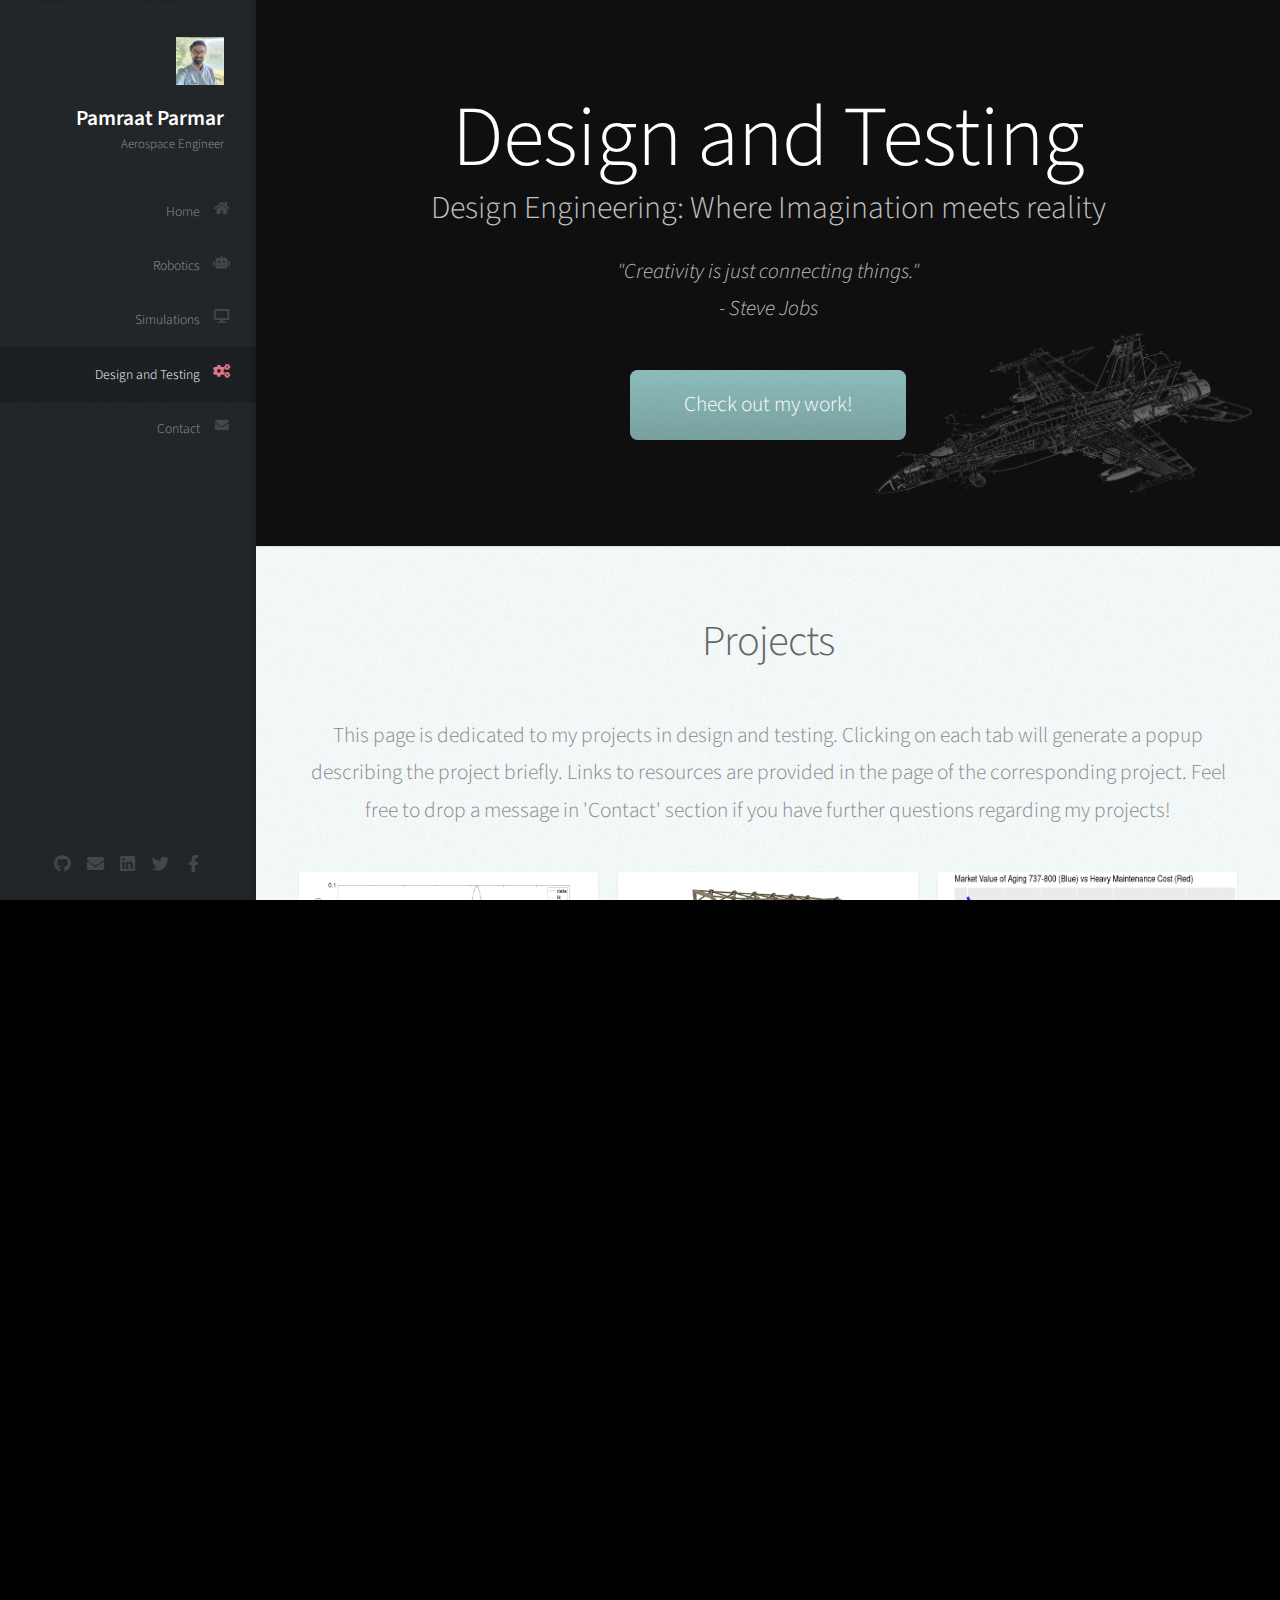
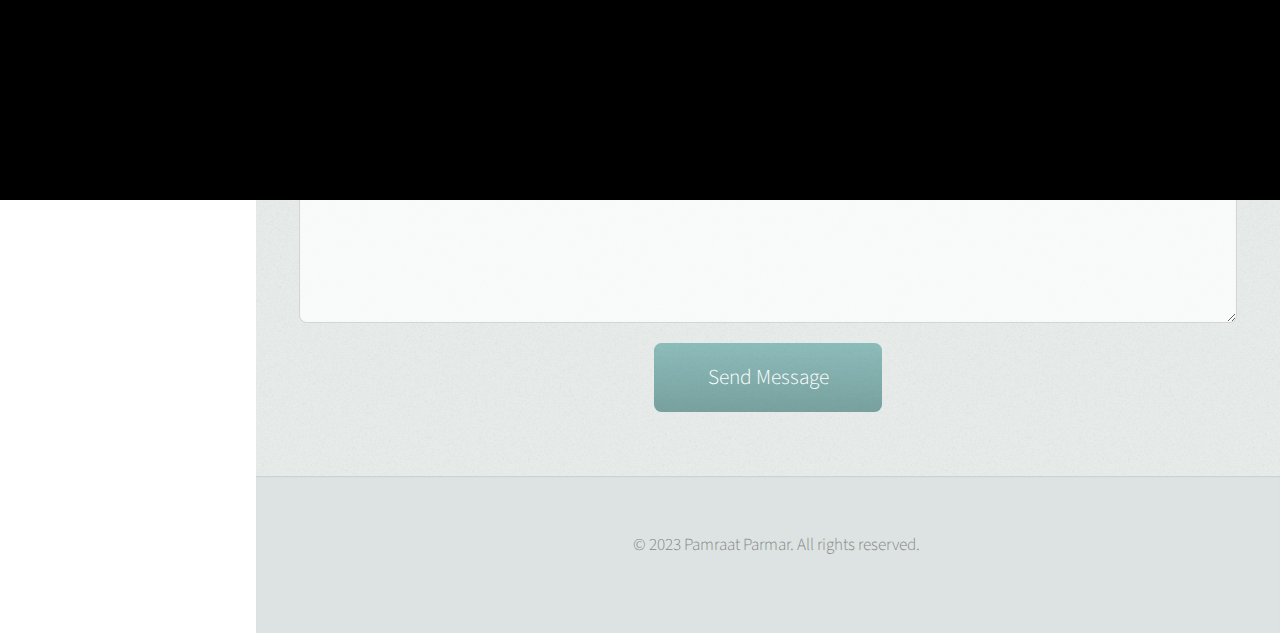
==== commit d8a61a29: "Lazy loading the videos." ====
--- a/design.html
+++ b/design.html
@@ -394,6 +394,5 @@
 			<script src="assets/js/breakpoints.min.js"></script>
 			<script src="assets/js/util.js"></script>
 			<script src="assets/js/main.js"></script>
-
 	</body>
 </html>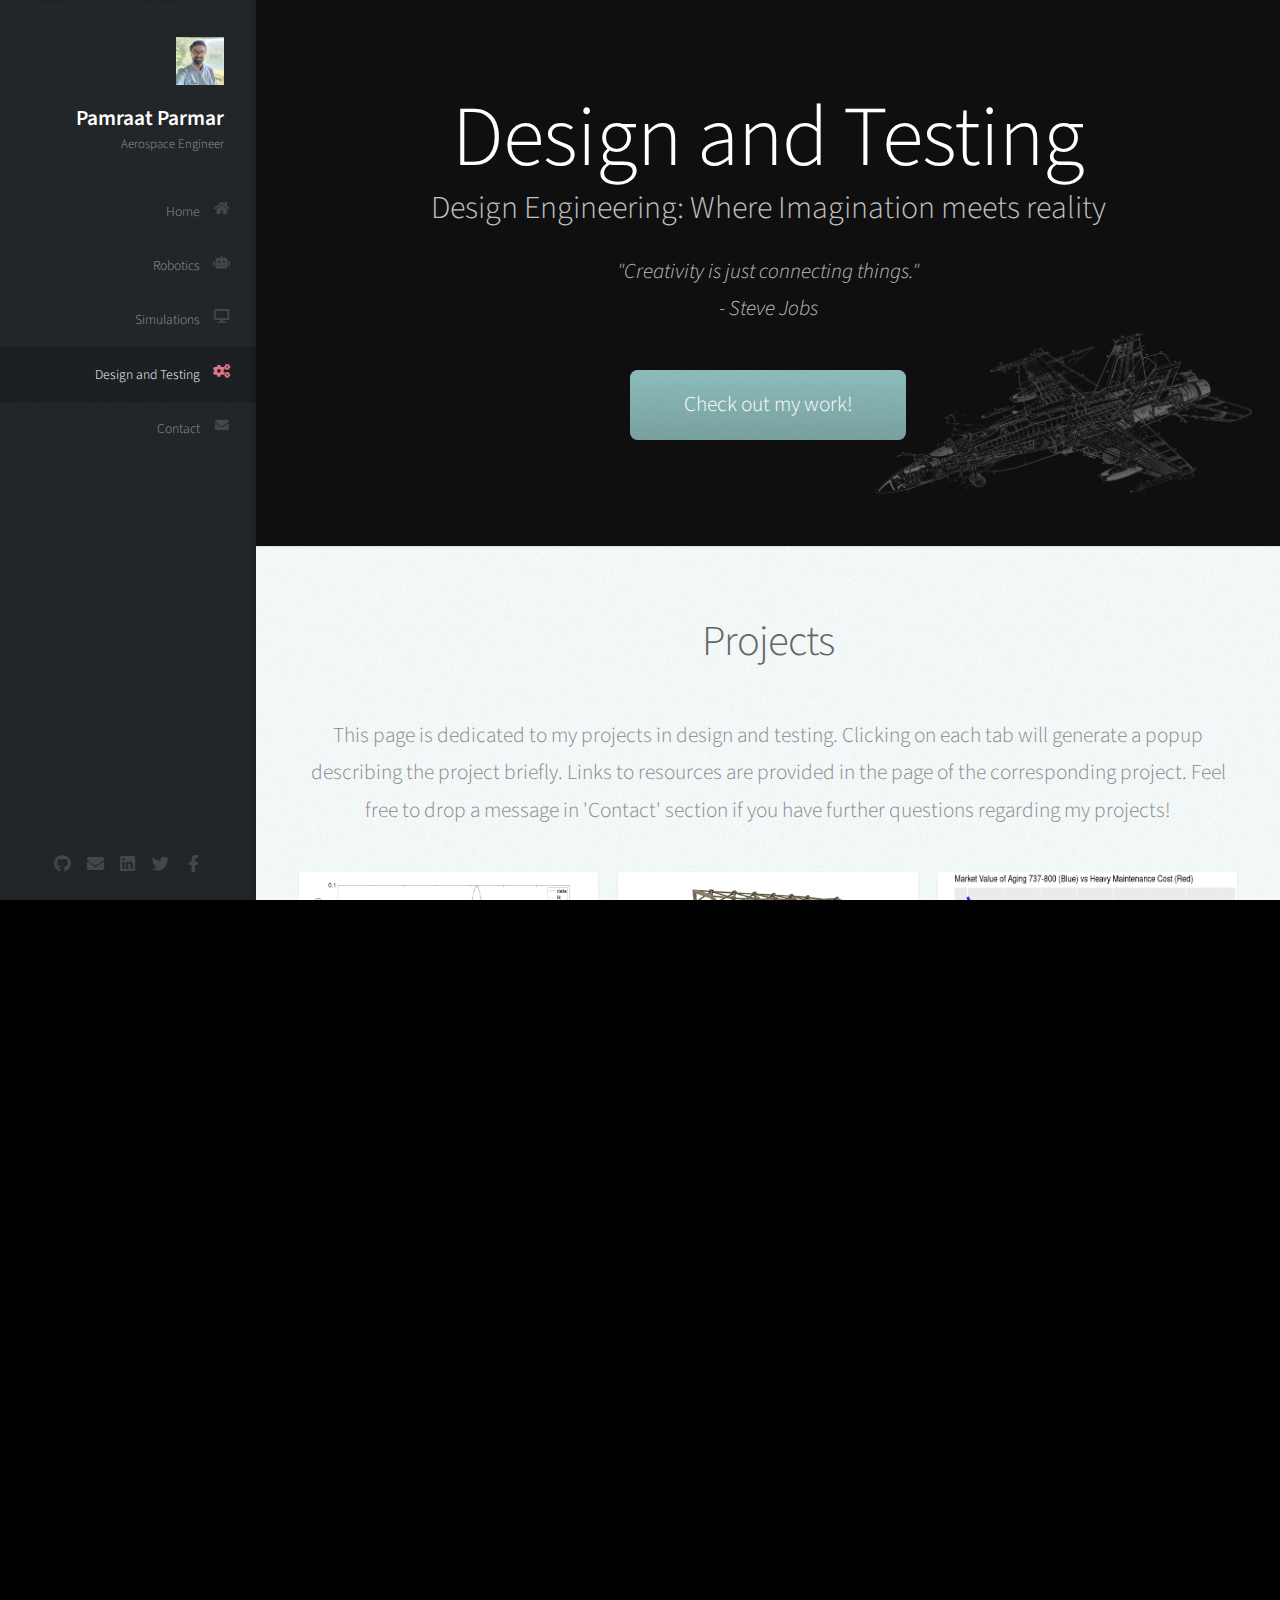
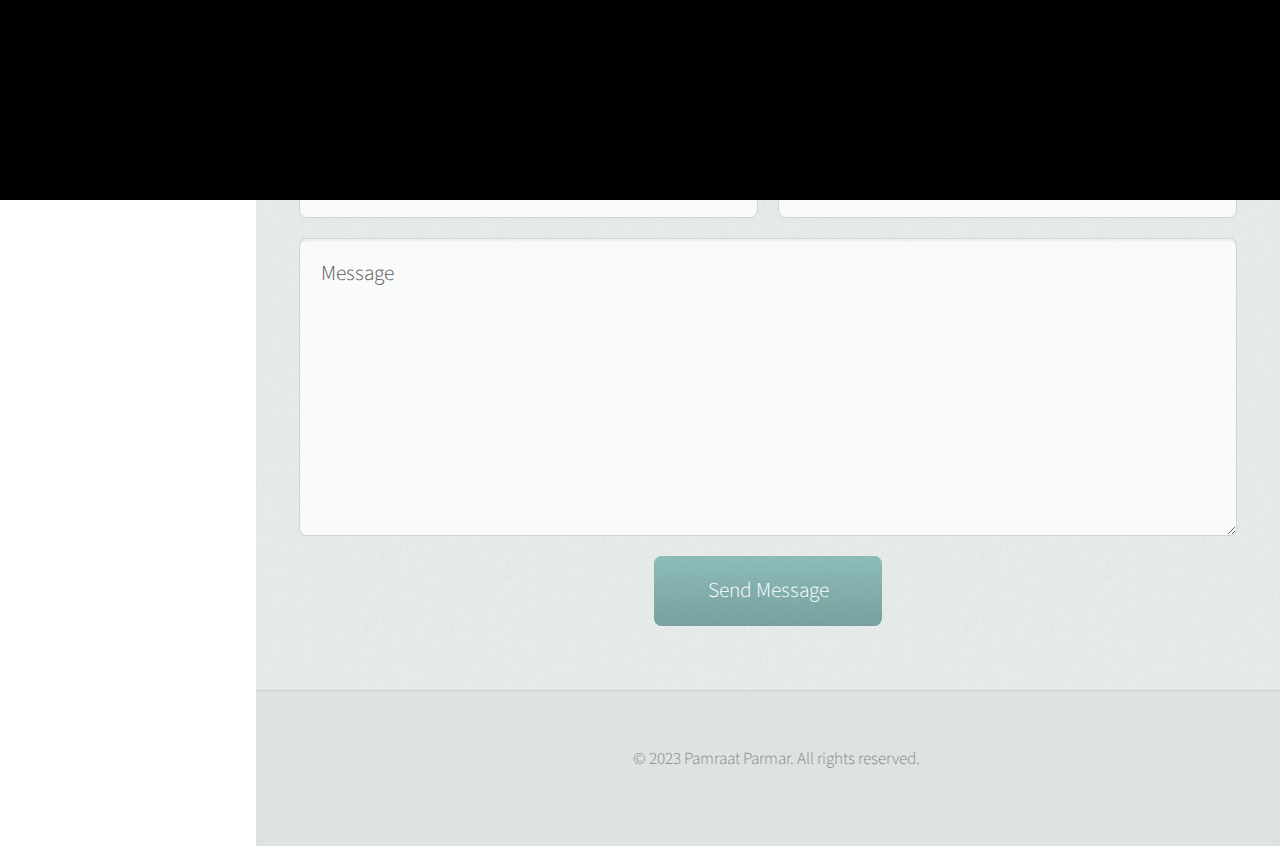
==== commit 4888c0c0: "Fixing labview image linking and design page linking." ====
--- a/design.html
+++ b/design.html
@@ -131,7 +131,7 @@
 														the robustness and stability of the sensor.
 													</p>
 													<div class="image fit">
-														<img src="images/design/beerla.jpg" alt="" />
+														<img src="images/design/beerla.JPG" alt="" />
 													</div>
 													<p>
 														A molecule can absorb a particular wavelength of photon and get excited to next quantum level.
@@ -179,7 +179,7 @@
 									</article>
 									<article class="item">
 										<div class="image fit trigger">
-											<img src="images/design/aeroelasVI.jpg" alt="" />
+											<img src="images/design/aeroelasVI.JPG" alt="" />
 											<header>
 												<h3>Aeroelasticity of an Aircraft Wing</h3>
 											</header>
@@ -205,7 +205,7 @@
 														<strong>Notes:</strong> To operate this code, you'll need a valid LabVIEW license, MATLAB license and a compatible NI instrument.
 													</p>
 													<div class="image fit">
-														<img src="images/design/aeroelasVI.jpg" alt="" />
+														<img src="images/design/aeroelasVI.JPG" alt="" />
 													</div>
 													<p>
 														The oscillations are characterized by sinusoidally varying frequecies
